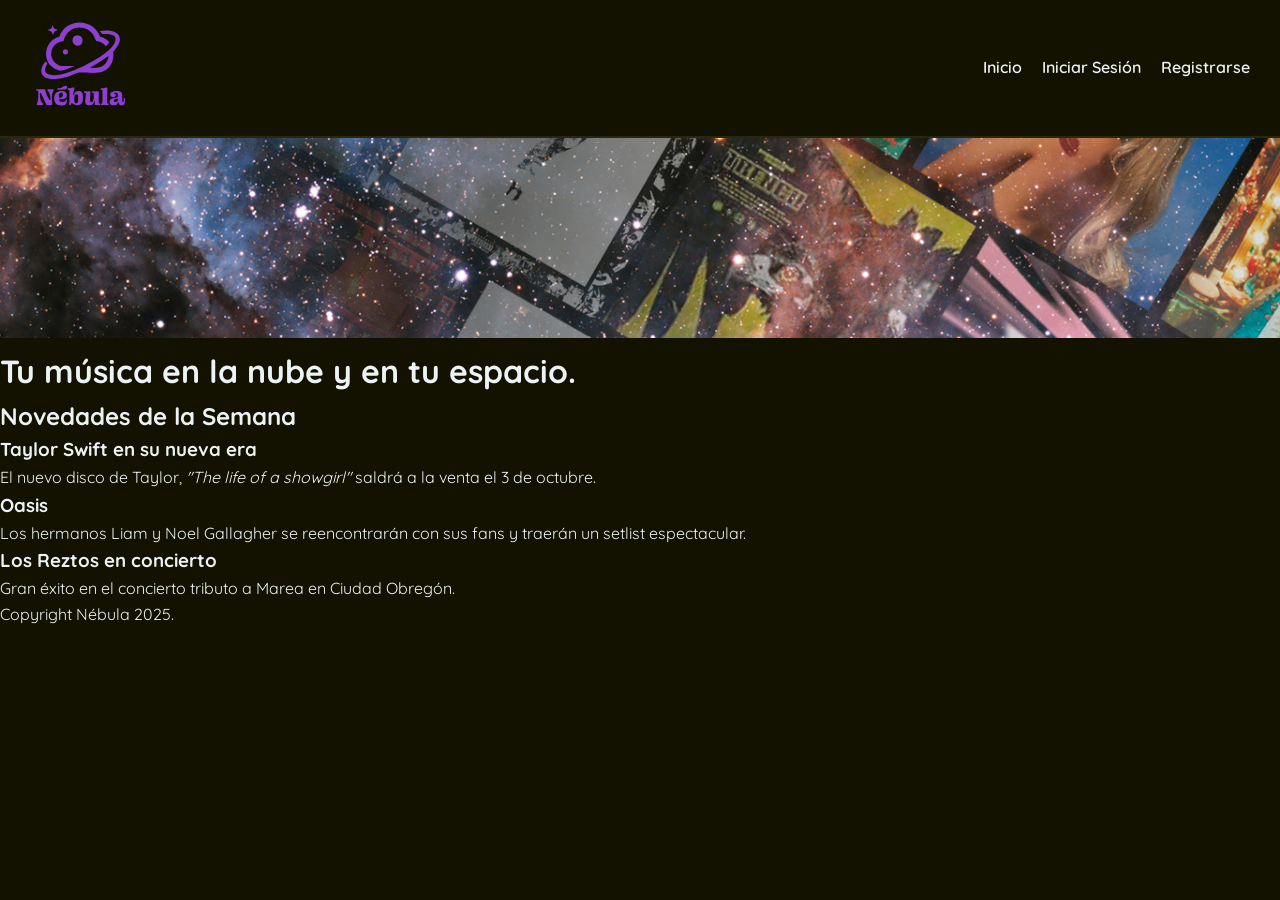
==== formulario-main/NebulaMusic/src/main/resources/templates/index.html @ c3e5d37c "Feat: archivos de la ultima version Se agrego la ultima version de la aplicacion Nebula Music" ====
<!DOCTYPE html>
<html lang="es">
<head>
    <meta charset="UTF-8">
    <meta name="viewport" content="width=device-width, initial-scale=1.0">
    <title>Nébula Music - Inicio (Código Base)</title>
    <link rel="stylesheet" href="../static/styles/styles.css">
</head>
<body>

    <!-- MENÚ DE NAVEGACIÓN -->
    <nav>
        <a class="logo" href="index.html">
            <img src="../static/imgs/nebula-03.svg" alt="Logo Nébula" width="100">
        </a>

        <input type="checkbox" id="menu-toggle">
        <label for="menu-toggle" class="menu-button">
            <span></span>
            <span></span>
            <span></span>
        </label>


        <ul>
            <li><a href="index.html">Inicio</a></li>
            <li><a href="iniciar-sesion.html">Iniciar Sesión</a></li>
            <li><a href="registro.html">Registrarse</a></li>
        </ul>
    </nav>

    <!-- CABECERA -->
    <header class="principal">
        <img src="../static/imgs/cover.jpg" alt="Cover Nébula" width="100%" height="200" style="object-fit: cover;">
        <h1>Tu música en la nube y en tu espacio.</h1>
    </header>

    <!-- CONTENIDO PRINCIPAL -->
    <main>
        
        <!-- SECCIÓN DE NOTICIAS -->
        <section id="noticias">
            <h2>Novedades de la Semana</h2>

            <!-- Artículo 1 -->
            <article>
                <h3>Taylor Swift en su nueva era</h3>
                <p>El nuevo disco de Taylor, <i>"The life of a showgirl"</i> saldrá a la venta el 3 de octubre.</p>
            </article>

            <!-- Artículo 2 -->
            <article>
                <h3>Oasis</h3>
                <p>Los hermanos Liam y Noel Gallagher se reencontrarán con sus fans y traerán un setlist espectacular.</p>
            </article>

            <!-- Artículo 3 -->
            <article>
                <h3>Los Reztos en concierto</h3>
                <p>Gran éxito en el concierto tributo a Marea en Ciudad Obregón.</p>
            </article>

        </section>

    </main>

    <!-- PIE DE PÁGINA -->
    <footer>
        <p>Copyright Nébula 2025.</p>
    </footer>

</body>
</html>
---- formulario-main/NebulaMusic/src/main/resources/static/styles/styles.css ----
/* ==========================================================
   NÉBULA MUSIC - CÓDIGO BASE (ESTILOS PARA ALUMNOS)
   ==========================================================
   Este archivo contiene únicamente la configuración inicial, 
   reseteo básico y la paleta de colores del proyecto mediante 
   variables de CSS (:root).
*/

@import url('https://fonts.googleapis.com/css2?family=Quicksand:wght@300..700&display=swap');

:root {
    --bg-color-dark: #131200;      /* Fondo principal modo oscuro */
    --text-color-dark: #EDF2F4;    /* Texto principal */
    --links-color-dark: #EFBDEB;   /* Color normal de enlaces */
    --links-hover-dark: #8D91C7;   /* Color de enlaces al pasar el mouse */
    --nav-links: #8d3fd1;          /* Color de enlaces de navegación */
    --highlight: #EDF67D;          /* Color de acento/resaltados */
    --card-bd-dark: #1c1a05;
}

/* Reset básico de márgenes, paddings y modelo de caja */
* {
    box-sizing: border-box;
    margin: 0;
    padding: 0;
}

body {
    background-color: var(--bg-color-dark);
    color: var(--text-color-dark);
    font-family: 'Quicksand', sans-serif;
    line-height: 1.6;
}

/* Enlaces base */
a {
    color: var(--links-color-dark);
    text-decoration: none;
    transition: color 0.3s ease;
    display: block;
    text-align: center;
}

a:hover {
    color: var(--links-hover-dark);
}

.auth-container{
    display: flex;
    align-items: center;
    justify-content: center;
    padding: 40px 20px;

}

.auth-card{
    background-color: var(--card-bd-dark);
    width: 100%;
    max-width: 420px;
    padding: 40px 30px;
    border-radius: 20px;
    box-shadow: 0px 15px 35px rgba(0,0,0,0.5);
    border: 1px solid #2a280a;
    transition: max-width 0.3s ease;

}

.form-logo{
    text-align: center;
    margin-bottom: 5px;
}

.form-logo img{
    height: 80px;

}

.form-header{
    text-align: center;
    margin-bottom: 30px;
}

.form-header h3{
    font-size: 1.8rem;
    color: var(--text-color-dark);
    margin-bottom: 5px;
}

.form-subtitle{
    font-size: .9rem;
    color: #f9f9f9;
}

.form-group{
    margin-bottom: 20px;
}

.form-group label{
    display: block;
    font-size: .85rem;
    font-weight: 600;
    margin-bottom: 8px;
    color: #cbd5e0;
}

input[type="text"],
input[type="email"],
input[type="password"],
input[type="date"],
select,
textarea{
    width: 100%;
    padding: 15px;
    border-radius: 12px;
    border: 1px solid #444;
    background-color: #2a280a;
    color: var(--text-color-dark);
    font-family: 'Quicksand', sans-serif;
    font-size: .95rem;
    box-sizing: border-box;
    transition: border-color 0.3s ease, box-shadow 0.3s ease;
}


input:focus,
select:focus,
textarea:focus{
    outline: none;
    border-color: var(--highlight);
    box-shadow: 0 0 8px rgba(237,246,125,0.3);
}

input:required,
select:required{
    border-left: 4px solid var(--nav-links);
}

button{
    width: 100%;
    padding: 14px;
    border-radius: 12px;
    border: none;
    cursor: pointer;
    font-weight: bold;
    font-size: 1rem;
    transition: all 0.3s ease;
    margin-top: 15px;
}

.btn-primary{
    background-color: var(--nav-links);
    color: white;
}

.btn-secondary{
    background-color: transparent;
    border: 1px solid #cbd5e0;
    color: #cbd5e0;
}

.btn-secondary:hover{
    background-color: #cbd5e0;
    color: black;
}

.btn-primary:hover{
    background-color: var(--highlight);
    color: black;
}


nav{
    display: flex;
    justify-content: space-between;
    align-items: center;
    background-color: rgba(19,18,0,.95);
    padding: 15px 30px;
    border-bottom: 2px solid #2a280a;
    position: sticky;
    top: 0;
    z-index: 100;
}

#menu-toggle{
    display: none;
}

.menu-button{
    display: none;
    flex-direction: column;
    gap: 5px;
    width: 30px;
    cursor: pointer;
}

.menu-button span{
    display: block;
    height: 3px;
    width: 100px;
    background-color: var(--text-color-dark);
    border-radius: 2px;
    transition: all 0.3s ease;
}


nav ul{
    display: flex;
    align-items: center;
    list-style: none;
    gap: 20px;
}

nav a{
    color: var(--text-color-dark);
    text-decoration: none;
    font-weight: 600;
    transition: color 0.3s ease;
}

nav a:hover{
    color: var(--highlight);
}

@media(width <= 768px){
    .menu-button{
        display: flex;
    }

    nav ul{
        position: absolute;
        top: 100%;
        left: 0;
        width: 100%;
        background-color: rgba(19,18,0,.98);
        flex-direction: column;
        padding: 20px 0;
        gap: 20px;
        display: none;
    }

    #menu-toggle:checked ~ ul{
        display: flex;
    }

    #menu-toggle:checked ~ .menu-button span:nth-child(1){
        transform: rotate(45deg) translate(5px, 5px);
    }

    #menu-toggle:checked ~ .menu-button span:nth-child(2){
        opacity: 0;
    }

    #menu-toggle:checked ~ .menu-button span:nth-child(3){
        transform: rotate(-45deg) translate(5px, -5px);
    }


}
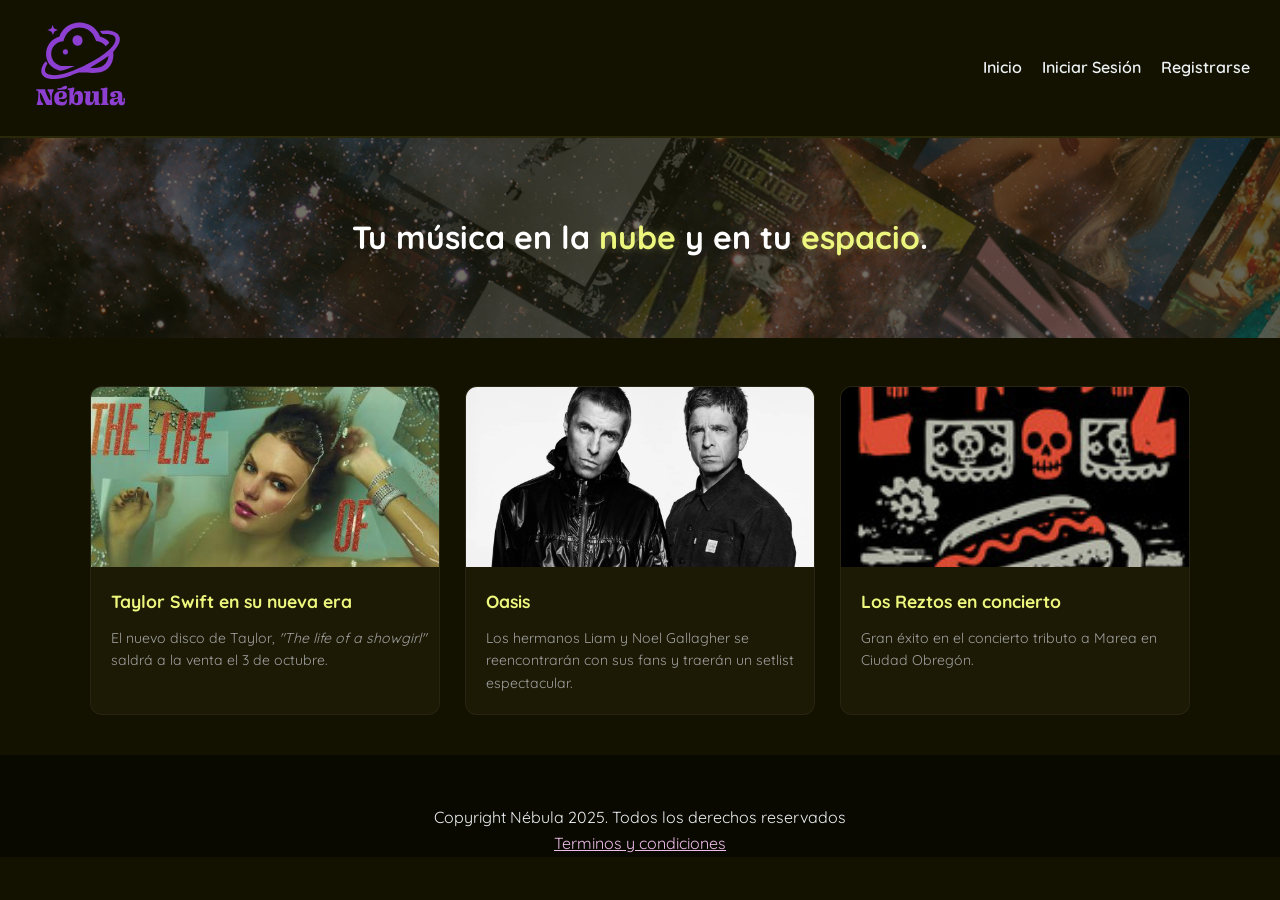
==== commit 6ec6f08e: "Feat: Cambios osbre el css y html Se hicieron cambios sobre los archivos de index, styles, y registr" ====
--- a/formulario-main/NebulaMusic/src/main/resources/templates/index.html
+++ b/formulario-main/NebulaMusic/src/main/resources/templates/index.html
@@ -31,8 +31,8 @@
 
     <!-- CABECERA -->
     <header class="principal">
-        <img src="../static/imgs/cover.jpg" alt="Cover Nébula" width="100%" height="200" style="object-fit: cover;">
-        <h1>Tu música en la nube y en tu espacio.</h1>
+        <img src="../static/imgs/cover.jpg" alt="Cover Nébula" width="100%" height="200" style="object-fit: cover;" class="imagen_fondo">
+        <h1>Tu música en la <strong>nube</strong> y en tu <strong>espacio</strong>.</h1>
     </header>
 
     <!-- CONTENIDO PRINCIPAL -->
@@ -40,22 +40,24 @@
         
         <!-- SECCIÓN DE NOTICIAS -->
         <section id="noticias">
-            <h2>Novedades de la Semana</h2>
 
             <!-- Artículo 1 -->
             <article>
+                <img src="../static/imgs/taylor.jpg" alt="Taylor">
                 <h3>Taylor Swift en su nueva era</h3>
                 <p>El nuevo disco de Taylor, <i>"The life of a showgirl"</i> saldrá a la venta el 3 de octubre.</p>
             </article>
 
             <!-- Artículo 2 -->
             <article>
+                <img src="../static/imgs/oasis.jpg" alt="Hermanos Liam y Noel">
                 <h3>Oasis</h3>
                 <p>Los hermanos Liam y Noel Gallagher se reencontrarán con sus fans y traerán un setlist espectacular.</p>
             </article>
 
             <!-- Artículo 3 -->
             <article>
+                <img src="../static/imgs/los_reztos.jpg" alt="Taylor">
                 <h3>Los Reztos en concierto</h3>
                 <p>Gran éxito en el concierto tributo a Marea en Ciudad Obregón.</p>
             </article>
@@ -66,7 +68,8 @@
 
     <!-- PIE DE PÁGINA -->
     <footer>
-        <p>Copyright Nébula 2025.</p>
+        <p>Copyright Nébula 2025. Todos los derechos reservados</p>
+        <a href="#">Terminos y condiciones</a>
     </footer>
 
 </body>
--- a/formulario-main/NebulaMusic/src/main/resources/static/styles/styles.css
+++ b/formulario-main/NebulaMusic/src/main/resources/static/styles/styles.css
@@ -257,4 +257,126 @@
 
 }
 
-
+.div_generos{
+    display: grid;
+    grid-template-columns: auto 1fr;
+    gap: 10px 5px;
+}
+
+.seleccion_genero, .condiciones{
+    color: white;
+    transition: color .3s ease;
+    cursor: pointer;
+}
+
+.terminos-condiciones{
+    padding-top: 20px;
+    padding-bottom: 20px;
+}
+
+input[type="radio"]:checked + .seleccion_genero,
+input[type="checkbox"]:checked + .condiciones{
+    color: var(--highlight);
+    text-shadow: 0 0 8px rgba(237,246,125,0.3);
+}
+
+.principal{
+    position: relative;
+    display: inline-block;
+    width: 100%;
+}
+
+.principal img{
+    width: 100%;
+    height: 200px;
+    object-fit: cover;
+    display: block;
+    opacity: 40%;
+}
+
+.principal h1{
+    position: absolute;
+    top: 50%;
+    left: 50%;
+    transform: translate(-50%, -50%);
+    margin: 0;
+    color: white;
+    text-align: center;
+    width: 100%;
+}
+
+strong{
+    color: var(--highlight);
+    text-shadow:  0 0 8px rgba(237,246,125,0.3);
+}
+
+
+#noticias {
+    display: flex;
+    justify-content: center;
+    align-items: stretch;
+    gap: 25px;
+    padding: 40px 20px;
+    margin: 0 auto;
+}
+
+article {
+    background-color: var(--card-bd-dark);
+    border-radius: 12px;
+    overflow: hidden; /*Se come lo que sobra de la imagen dentro del contenedor*/
+    flex: 1;
+    max-width: 350px;
+    border: 1px solid rgba(255, 255, 255, 0.05);
+    display: flex;
+    flex-direction: column;
+}
+
+#noticias article img {
+    width: 100%;
+    height: 180px;
+    object-fit: cover;
+    display: block;
+}
+
+article h3 {
+    color: var(--highlight);
+    font-size: 1.1rem;
+    font-weight: 700;
+    margin-bottom: 12px;
+    padding-top: 20px;
+}
+
+article p {
+    color: #a0a0a0;
+    font-size: 0.88rem;
+    padding-bottom: 20px;
+}
+
+article p, article h3{
+    padding-left: 20px;
+}
+
+@media (768px > width) {
+    #noticias {
+        flex-direction: column;
+        align-items: center;
+    }
+
+    article {
+        width: 100%;
+        max-width: 100%;
+    }
+}
+
+footer{
+    background: #0A0900;
+    padding-top: 50px;
+    text-align: center;
+}
+
+footer a{
+    text-decoration: underline;
+}
+
+
+
